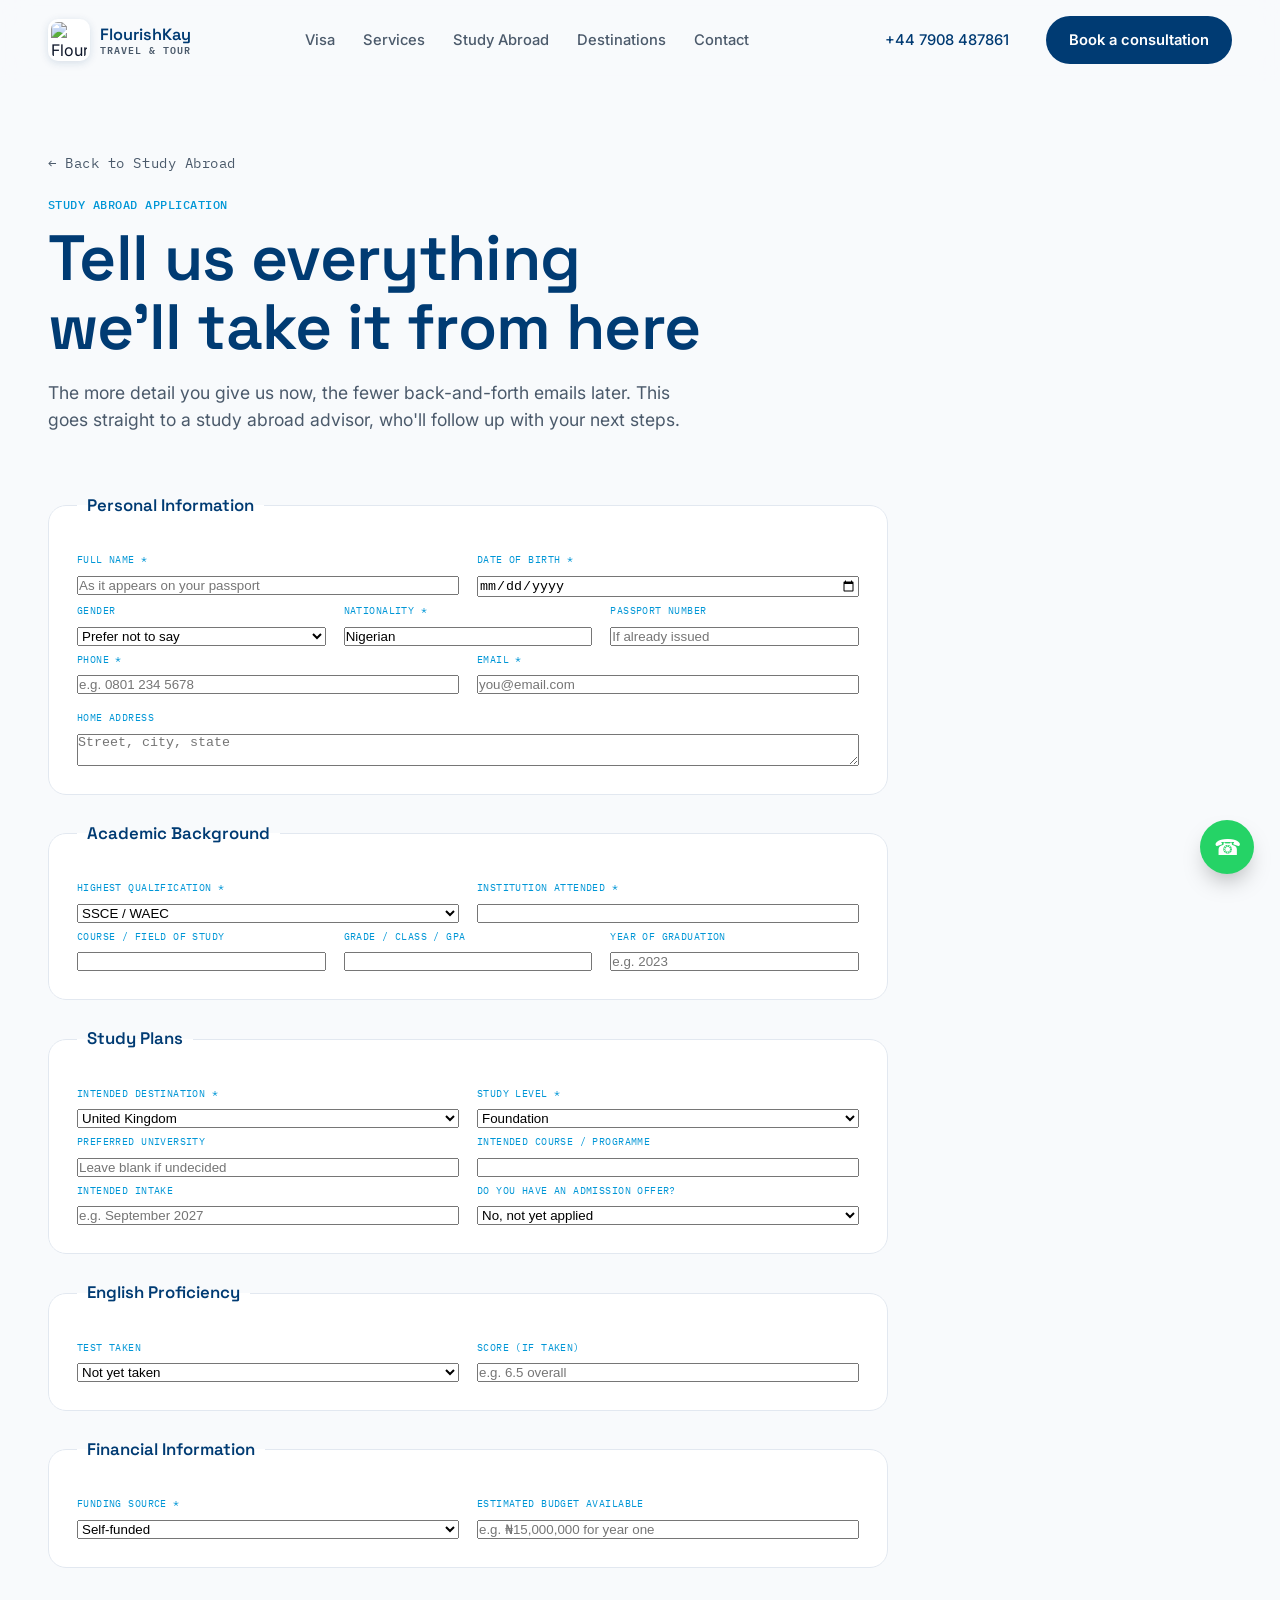
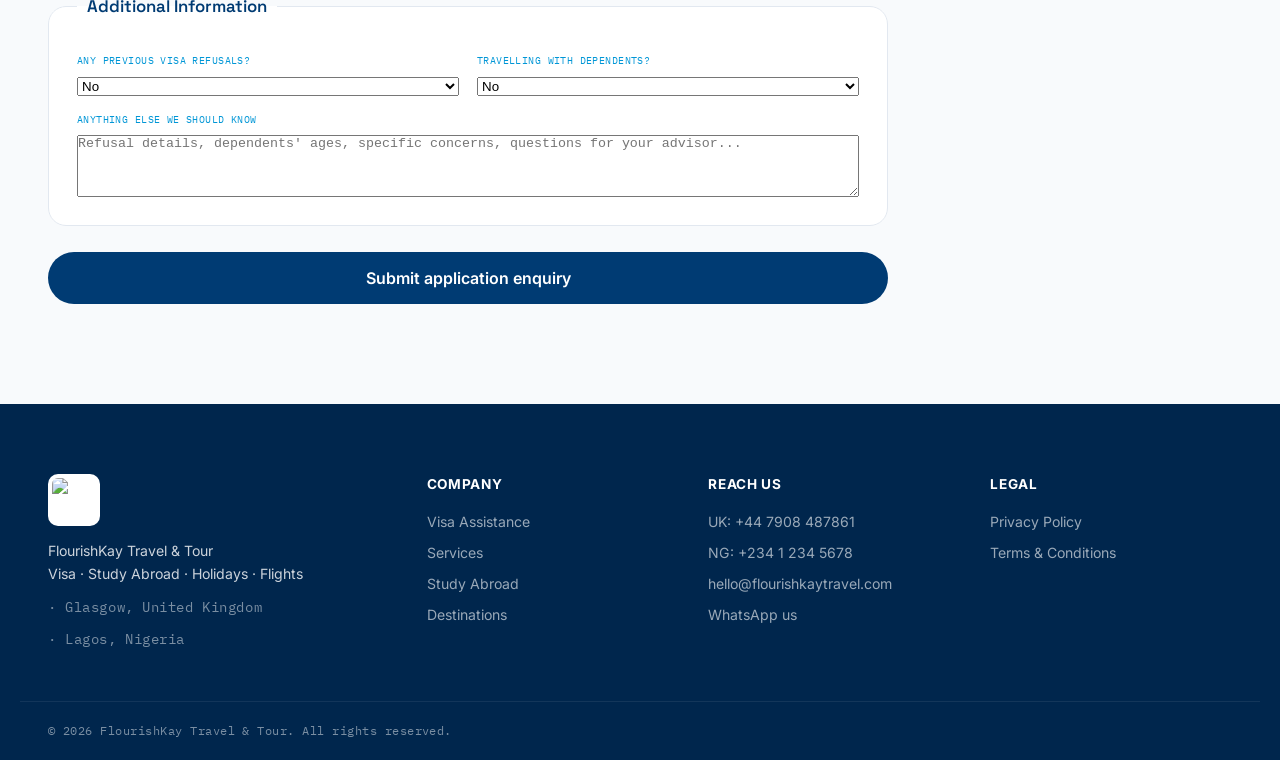
==== study-application.html @ bf24a215 "Add files via upload" ====
<!DOCTYPE html>
<html lang="en">
<head>
<meta charset="UTF-8">
<meta name="viewport" content="width=device-width, initial-scale=1.0">
<title>Study Abroad Application — FlourishKay Travel & Tour</title>
<meta name="description" content="Start your study abroad application with FlourishKay Travel & Tour a detailed form covering your background, target course and financial plan.">
<link rel="icon" href="images/logo.jpeg">

<link rel="preconnect" href="https://fonts.googleapis.com">
<link rel="preconnect" href="https://fonts.gstatic.com" crossorigin>
<link href="https://fonts.googleapis.com/css2?family=Space+Grotesk:wght@400;500;600;700&family=Inter:wght@400;500;600;700;800&family=IBM+Plex+Mono:wght@400;500&display=swap" rel="stylesheet">

<link rel="stylesheet" href="style.css">
</head>
<body>

<div class="route-progress" id="routeProgress"></div>

<header class="site-header" id="siteHeader">
  <div class="wrap header-inner">
    <a href="index.html" class="brand">
      <img src="images/logo.jpeg" alt="FlourishKay Travel & Tour" class="brand-mark-img">
      <span class="brand-word">FlourishKay<em>Travel &amp; Tour</em></span>
    </a>
    <nav class="main-nav" id="mainNav">
      <a href="index.html#visa">Visa</a>
      <a href="index.html#services">Services</a>
      <a href="index.html#study">Study Abroad</a>
      <a href="index.html#destinations">Destinations</a>
      <a href="index.html#contact">Contact</a>
    </nav>
    <div class="header-actions">
      <a href="tel:+447908487861" class="btn btn-ghost">+44 7908 487861</a>
      <a href="index.html#contact" class="btn btn-primary">Book a consultation</a>
      <button class="nav-toggle" id="navToggle" aria-label="Open menu" aria-expanded="false">
        <span></span><span></span><span></span>
      </button>
    </div>
  </div>
</header>

<main>
  <section class="app-hero">
    <div class="wrap">
      <a href="index.html#study" class="back-link mono">← Back to Study Abroad</a>   
      <a></a>
      <p></p>
      <p class="eyebrow mono">STUDY ABROAD APPLICATION</p>
      <h1>Tell us everything <br>we'll take it from here</h1>
      <p class="hero-lead">The more detail you give us now, the fewer back-and-forth emails later. This goes straight to a study abroad advisor, who'll follow up with your next steps.</p>
    </div>
  </section>

  <section class="app-form-section">
    <div class="wrap">
      <form class="app-form" id="appForm">

        <fieldset>
          <legend>Personal Information</legend>
          <div class="field-grid">
            <label>
              <span class="mono label">FULL NAME *</span>
              <input type="text" id="aName" required placeholder="As it appears on your passport">
            </label>
            <label>
              <span class="mono label">DATE OF BIRTH *</span>
              <input type="date" id="aDob" required>
            </label>
          </div>
          <div class="field-grid-3">
            <label>
              <span class="mono label">GENDER</span>
              <select id="aGender">
                <option value="Prefer not to say">Prefer not to say</option>
                <option value="Female">Female</option>
                <option value="Male">Male</option>
              </select>
            </label>
            <label>
              <span class="mono label">NATIONALITY *</span>
              <input type="text" id="aNationality" required value="Nigerian">
            </label>
            <label>
              <span class="mono label">PASSPORT NUMBER</span>
              <input type="text" id="aPassport" placeholder="If already issued">
            </label>
          </div>
          <div class="field-grid">
            <label>
              <span class="mono label">PHONE *</span>
              <input type="tel" id="aPhone" required placeholder="e.g. 0801 234 5678">
            </label>
            <label>
              <span class="mono label">EMAIL *</span>
              <input type="email" id="aEmail" required placeholder="you@email.com">
            </label>
          </div>
          <label>
            <span class="mono label">HOME ADDRESS</span>
            <textarea id="aAddress" rows="2" placeholder="Street, city, state"></textarea>
          </label>
        </fieldset>

        <fieldset>
          <legend>Academic Background</legend>
          <div class="field-grid">
            <label>
              <span class="mono label">HIGHEST QUALIFICATION *</span>
              <select id="aQualification" required>
                <option value="SSCE / WAEC">SSCE / WAEC</option>
                <option value="OND">OND</option>
                <option value="HND">HND</option>
                <option value="Bachelor's degree">Bachelor's degree</option>
                <option value="Master's degree">Master's degree</option>
                <option value="PhD">PhD</option>
              </select>
            </label>
            <label>
              <span class="mono label">INSTITUTION ATTENDED *</span>
              <input type="text" id="aInstitution" required>
            </label>
          </div>
          <div class="field-grid-3">
            <label>
              <span class="mono label">COURSE / FIELD OF STUDY</span>
              <input type="text" id="aCourse">
            </label>
            <label>
              <span class="mono label">GRADE / CLASS / GPA</span>
              <input type="text" id="aGrade">
            </label>
            <label>
              <span class="mono label">YEAR OF GRADUATION</span>
              <input type="text" id="aGradYear" placeholder="e.g. 2023">
            </label>
          </div>
        </fieldset>

        <fieldset>
          <legend>Study Plans</legend>
          <div class="field-grid">
            <label>
              <span class="mono label">INTENDED DESTINATION *</span>
              <select id="aDest" required>
                <option value="United Kingdom">United Kingdom</option>
                <option value="Canada">Canada</option>
                <option value="Ireland">Ireland</option>
                <option value="Australia">Australia</option>
                <option value="Germany">Germany</option>
                <option value="Malta">Malta</option>
                <option value="Other">Other</option>
              </select>
            </label>
            <label>
              <span class="mono label">STUDY LEVEL *</span>
              <select id="aLevel" required>
                <option value="Foundation">Foundation</option>
                <option value="Undergraduate">Undergraduate</option>
                <option value="Postgraduate (Master's)">Postgraduate (Master's)</option>
                <option value="PhD">PhD</option>
                <option value="Language course">Language course</option>
              </select>
            </label>
          </div>
          <div class="field-grid">
            <label>
              <span class="mono label">PREFERRED UNIVERSITY</span>
              <input type="text" id="aUniversity" placeholder="Leave blank if undecided">
            </label>
            <label>
              <span class="mono label">INTENDED COURSE / PROGRAMME</span>
              <input type="text" id="aProgramme">
            </label>
          </div>
          <div class="field-grid">
            <label>
              <span class="mono label">INTENDED INTAKE</span>
              <input type="text" id="aIntake" placeholder="e.g. September 2027">
            </label>
            <label>
              <span class="mono label">DO YOU HAVE AN ADMISSION OFFER?</span>
              <select id="aOffer">
                <option value="No, not yet applied">No, not yet applied</option>
                <option value="Applied, awaiting decision">Applied, awaiting decision</option>
                <option value="Yes, conditional offer">Yes, conditional offer</option>
                <option value="Yes, unconditional offer">Yes, unconditional offer</option>
              </select>
            </label>
          </div>
        </fieldset>

        <fieldset>
          <legend>English Proficiency</legend>
          <div class="field-grid">
            <label>
              <span class="mono label">TEST TAKEN</span>
              <select id="aTest">
                <option value="Not yet taken">Not yet taken</option>
                <option value="IELTS">IELTS</option>
                <option value="TOEFL">TOEFL</option>
                <option value="PTE Academic">PTE Academic</option>
                <option value="Duolingo English Test">Duolingo English Test</option>
              </select>
            </label>
            <label>
              <span class="mono label">SCORE (IF TAKEN)</span>
              <input type="text" id="aTestScore" placeholder="e.g. 6.5 overall">
            </label>
          </div>
        </fieldset>

        <fieldset>
          <legend>Financial Information</legend>
          <div class="field-grid">
            <label>
              <span class="mono label">FUNDING SOURCE *</span>
              <select id="aFunding" required>
                <option value="Self-funded">Self-funded</option>
                <option value="Family / sponsor">Family / sponsor</option>
                <option value="Scholarship">Scholarship</option>
                <option value="Student loan">Student loan</option>
              </select>
            </label>
            <label>
              <span class="mono label">ESTIMATED BUDGET AVAILABLE</span>
              <input type="text" id="aBudget" placeholder="e.g. ₦15,000,000 for year one">
            </label>
          </div>
        </fieldset>

        <fieldset>
          <legend>Additional Information</legend>
          <div class="field-grid">
            <label>
              <span class="mono label">ANY PREVIOUS VISA REFUSALS?</span>
              <select id="aRefusal">
                <option value="No">No</option>
                <option value="Yes">Yes</option>
              </select>
            </label>
            <label>
              <span class="mono label">TRAVELLING WITH DEPENDENTS?</span>
              <select id="aDependents">
                <option value="No">No</option>
                <option value="Yes">Yes</option>
              </select>
            </label>
          </div>
          <label>
            <span class="mono label">ANYTHING ELSE WE SHOULD KNOW</span>
            <textarea id="aNotes" rows="4" placeholder="Refusal details, dependents' ages, specific concerns, questions for your advisor..."></textarea>
          </label>
        </fieldset>

        <button type="submit" class="btn btn-primary btn-lg">Submit application enquiry</button>
        <p class="contact-confirm" id="appConfirm" hidden>Your email app should now be open with your full application pre-filled — hit send and a study abroad advisor will follow up within one business day.</p>
      </form>
    </div>
  </section>
</main>

<footer class="site-footer">
  <div class="wrap footer-grid">
    <div class="footer-brand">
      <img src="images/logo.jpeg" alt="FlourishKay Travel & Tour" class="footer-brand-img">
      <p>FlourishKay Travel &amp; Tour<br>Visa · Study Abroad · Holidays · Flights</p>
      <p class="mono small">· Glasgow, United Kingdom</p>
      <p class="mono small">· Lagos, Nigeria</p>
    </div>
    <div>
      <h4>Company</h4>
      <a href="index.html#visa">Visa Assistance</a>
      <a href="index.html#services">Services</a>
      <a href="index.html#study">Study Abroad</a>
      <a href="index.html#destinations">Destinations</a>
    </div>
    <div>
      <h4>Reach us</h4>
      <a href="tel:+447908487861">UK: +44 7908 487861</a>
      <a href="tel:+2341234568">NG: +234 1 234 5678</a>
      <a href="mailto:hello@flourishkaytravel.com">hello@flourishkaytravel.com</a>
      <a href="https://wa.me/447908487861" target="_blank" rel="noopener">WhatsApp us</a>
    </div>
    <div>
      <h4>Legal</h4>
      <a href="#">Privacy Policy</a>
      <a href="#">Terms &amp; Conditions</a>
    </div>
  </div>
  <div class="wrap footer-bottom mono small">
    <span>© <span id="year"></span> FlourishKay Travel &amp; Tour. All rights reserved.</span>
  </div>
</footer>

<a href="https://wa.me/447908487861" target="_blank" rel="noopener" class="whatsapp-fab" aria-label="Chat on WhatsApp">☎</a>

<script src="script.js"></script>
<script>
document.getElementById('appForm')?.addEventListener('submit', function (e) {
  e.preventDefault();
  const val = id => document.getElementById(id)?.value || '';
  const subject = `Study Abroad Application — ${val('aName')}`;
  const body =
`PERSONAL INFORMATION
Full name: ${val('aName')}
Date of birth: ${val('aDob')}
Gender: ${val('aGender')}
Nationality: ${val('aNationality')}
Passport number: ${val('aPassport')}
Phone: ${val('aPhone')}
Email: ${val('aEmail')}
Address: ${val('aAddress')}

ACADEMIC BACKGROUND
Highest qualification: ${val('aQualification')}
Institution: ${val('aInstitution')}
Course / field of study: ${val('aCourse')}
Grade / class / GPA: ${val('aGrade')}
Year of graduation: ${val('aGradYear')}

STUDY PLANS
Intended destination: ${val('aDest')}
Study level: ${val('aLevel')}
Preferred university: ${val('aUniversity')}
Intended programme: ${val('aProgramme')}
Intended intake: ${val('aIntake')}
Admission offer status: ${val('aOffer')}

ENGLISH PROFICIENCY
Test taken: ${val('aTest')}
Score: ${val('aTestScore')}

FINANCIAL INFORMATION
Funding source: ${val('aFunding')}
Estimated budget available: ${val('aBudget')}

ADDITIONAL INFORMATION
Previous visa refusals: ${val('aRefusal')}
Travelling with dependents: ${val('aDependents')}
Notes: ${val('aNotes')}`;

  window.location.href =
    `mailto:hello@flourishkaytravel.com?subject=${encodeURIComponent(subject)}&body=${encodeURIComponent(body)}`;

  document.getElementById('appConfirm').hidden = false;
});
</script>
</body>
</html>
---- style.css ----
/* ============================================
   FlourishKay Travel & Tour — Design System
   Palette: Navy #003B73 · Ocean #0096D6 · Gold #FFC72C
   Display: Space Grotesk · Body: Inter · Utility: IBM Plex Mono
   ============================================ */

:root{
  --navy:#003B73;
  --navy-deep:#00264d;
  --ocean:#0096D6;
  --gold:#FFC72C;
  --bg:#F8FAFC;
  --paper:#FFFFFF;
  --ink:#0F172A;
  --ink-soft:#4B5A6B;
  --line:#E2E8F0;

  --font-display:'Space Grotesk', system-ui, sans-serif;
  --font-body:'Inter', -apple-system, BlinkMacSystemFont, 'Segoe UI', sans-serif;
  --font-mono:'IBM Plex Mono', ui-monospace, monospace;

  --radius:18px;
  --shadow: 0 20px 50px -20px rgba(0,59,115,.25);
}

*{ margin:0; padding:0; box-sizing:border-box; }

html{ scroll-behavior:smooth; }
@media (prefers-reduced-motion: reduce){
  html{ scroll-behavior:auto; }
  *{ animation-duration:.001ms !important; animation-iteration-count:1 !important; transition-duration:.001ms !important; }
}

body{
  font-family:var(--font-body);
  color:var(--ink);
  background:var(--bg);
  line-height:1.5;
  -webkit-font-smoothing:antialiased;
}

img{ max-width:100%; display:block; }
a{ color:inherit; text-decoration:none; }
ul{ list-style:none; }
button{ font-family:inherit; }

.wrap{ max-width:1240px; margin:0 auto; padding:0 28px; }
.mono{ font-family:var(--font-mono); letter-spacing:.04em; }

h1,h2,h3{ font-family:var(--font-display); color:var(--navy); letter-spacing:-.01em; line-height:1.08; }
h1{ font-size:clamp(2.6rem, 5vw, 4.2rem); font-weight:600; }
h2{ font-size:clamp(1.9rem, 3vw, 2.7rem); font-weight:600; }
h3{ font-size:1.25rem; font-weight:600; }

.eyebrow{ color:var(--ocean); font-size:.78rem; font-weight:500; text-transform:uppercase; margin-bottom:14px; display:inline-block; }

.hero-lead{ font-size:1.1rem; color:var(--ink-soft); max-width:52ch; margin-top:18px; }

/* Buttons */
.btn{
  display:inline-flex; align-items:center; justify-content:center;
  padding:12px 22px; border-radius:999px; font-weight:600; font-size:.92rem;
  border:1.5px solid transparent; transition:transform .2s ease, background .2s ease, border-color .2s ease;
  white-space:nowrap;
}
.btn-lg{ padding:15px 28px; font-size:1rem; }
.btn-primary{ background:var(--navy); color:#fff; }
.btn-primary:hover{ background:var(--navy-deep); transform:translateY(-2px); }
.btn-outline{ border-color:var(--navy); color:var(--navy); }
.btn-outline:hover{ background:var(--navy); color:#fff; transform:translateY(-2px); }
.btn-ghost{ color:var(--navy); font-weight:500; }
.btn-gold{ background:var(--gold); color:var(--navy-deep); }
.btn-gold:hover{ transform:translateY(-2px); }
.btn:focus-visible{ outline:3px solid var(--ocean); outline-offset:2px; }

/* Route progress bar */
.route-progress{
  position:fixed; top:0; left:0; height:3px; width:0%;
  background:linear-gradient(90deg,var(--ocean),var(--gold));
  z-index:1000; transition:width .1s linear;
}

/* Header */
.site-header{
  position:fixed; top:0; left:0; right:0; z-index:900;
  background:rgba(248,250,252,.85); backdrop-filter:blur(14px);
  border-bottom:1px solid transparent; transition:border-color .3s ease, background .3s ease;
}
.site-header.scrolled{ border-color:var(--line); background:rgba(255,255,255,.92); }
.header-inner{ display:flex; align-items:center; justify-content:space-between; padding:16px 28px; gap:20px; }

.brand{ display:flex; align-items:center; gap:10px; }
.brand-mark-img{
  width:42px; height:42px; border-radius:10px; object-fit:contain;
  background:#fff; padding:3px; box-shadow:0 2px 8px rgba(0,59,115,.15);
}
.brand-word{ font-family:var(--font-display); font-weight:600; color:var(--navy); display:flex; flex-direction:column; line-height:1.1; font-size:1.02rem; }
.brand-word em{ font-style:normal; font-family:var(--font-mono); font-size:.62rem; letter-spacing:.1em; color:var(--ink-soft); text-transform:uppercase; }

.main-nav{ display:flex; gap:28px; }
.main-nav a{ font-size:.92rem; font-weight:500; color:var(--ink-soft); transition:color .2s; }
.main-nav a:hover{ color:var(--navy); }

.header-actions{ display:flex; align-items:center; gap:14px; }
.nav-toggle{ display:none; flex-direction:column; gap:5px; background:none; border:none; cursor:pointer; padding:4px; }
.nav-toggle span{ width:22px; height:2px; background:var(--navy); display:block; }

/* Hero */
.hero{ padding:170px 0 90px; overflow:hidden; }
.hero-inner{ display:grid; grid-template-columns:1.1fr .9fr; gap:60px; align-items:center; }

.hero-cta{ display:flex; gap:14px; margin-top:34px; flex-wrap:wrap; }
.hero-trust{ display:flex; gap:36px; margin-top:52px; }
.hero-trust strong{ display:block; font-family:var(--font-display); font-size:1.5rem; color:var(--navy); }
.hero-trust span{ font-size:.82rem; color:var(--ink-soft); }

/* Boarding pass card */
.hero-visual{ display:flex; justify-content:center; }
.pass{
  width:100%; max-width:420px; background:var(--paper); border-radius:var(--radius);
  box-shadow:var(--shadow); padding:26px 26px 0; border:1px solid var(--line); position:relative;
  transform:rotate(2deg);
}
.pass-top{ display:flex; justify-content:space-between; align-items:center; padding-bottom:18px; border-bottom:1px dashed var(--line); }
.pass-airline{ display:flex; align-items:center; gap:8px; font-weight:600; color:var(--navy); }
.pass-logo{ width:24px; height:24px; border-radius:5px; object-fit:contain; background:#fff; }
.pass-class{ font-size:.68rem; color:var(--ink-soft); }

.pass-visa{ position:relative; padding:22px 0 18px; display:flex; flex-direction:column; gap:6px; }
.pass-visa .label{ font-size:.65rem; color:var(--ink-soft); }
.pass-visa-title{ font-family:var(--font-display); font-size:1.7rem; color:var(--navy); font-weight:600; transition:opacity .25s ease; }
.pass-stamp{
  position:absolute; top:14px; right:0; font-size:.62rem; color:var(--ocean);
  border:1.5px solid var(--ocean); border-radius:8px; padding:5px 10px;
  transform:rotate(8deg); opacity:.85;
}

.pass-track{ display:flex; justify-content:space-between; padding:8px 0 20px; position:relative; }
.pass-track::before{
  content:""; position:absolute; top:5px; left:6px; right:6px; height:1px;
  background:repeating-linear-gradient(90deg,var(--ocean) 0 4px, transparent 4px 8px);
}
.track-step{ display:flex; flex-direction:column; align-items:center; gap:6px; position:relative; z-index:1; }
.track-step .dot{ width:11px; height:11px; border-radius:50%; background:var(--paper); border:2px solid var(--line); }
.track-step .mono{ font-size:.62rem; color:var(--ink-soft); }
.track-step.done .dot{ background:var(--ocean); border-color:var(--ocean); }
.track-step.done .mono{ color:var(--navy); }
.track-step.active .dot{ background:var(--gold); border-color:var(--gold); box-shadow:0 0 0 4px rgba(255,199,44,.25); }
.track-step.active .mono{ color:var(--navy); font-weight:600; }

.pass-strip{ display:flex; justify-content:space-between; padding:16px 0 20px; border-top:1px dashed var(--line); }
.pass-strip > div{ display:flex; flex-direction:column; gap:4px; font-size:.85rem; }
.pass-strip .label{ font-size:.62rem; color:var(--ink-soft); }
.pass-strip .status{ color:var(--ocean); font-weight:600; }

.pass-barcode{
  height:34px; margin:0 -26px; border-radius:0 0 var(--radius) var(--radius);
  background-image:repeating-linear-gradient(90deg, var(--navy) 0 2px, transparent 2px 5px);
  background-size:auto 100%; opacity:.85;
}
.pass::before, .pass::after{
  content:""; position:absolute; width:22px; height:22px; background:var(--bg);
  border-radius:50%; top:50%; transform:translateY(-50%);
}
.pass::before{ left:-11px; }
.pass::after{ right:-11px; }

/* Why strip */
.why{ padding:70px 0; background:var(--paper); border-top:1px solid var(--line); border-bottom:1px solid var(--line); }
.why-grid{ display:grid; grid-template-columns:repeat(4,1fr); gap:36px; }
.why-item .num{ color:var(--gold); font-size:.85rem; display:block; margin-bottom:12px; }
.why-item p{ color:var(--ink-soft); font-size:.92rem; margin-top:8px; }

/* Section head */
.section-head{ max-width:640px; margin-bottom:48px; }
section{ padding:100px 0; }

/* Services — ticket cards */
.ticket-grid{ display:grid; grid-template-columns:repeat(3,1fr); gap:26px; }
.ticket{
  display:flex; background:var(--paper); border-radius:var(--radius); overflow:hidden;
  border:1px solid var(--line); box-shadow:0 12px 30px -18px rgba(15,23,42,.18);
  transition:transform .25s ease, box-shadow .25s ease;
}
.ticket:hover{ transform:translateY(-5px); box-shadow:0 22px 40px -18px rgba(0,59,115,.28); }
.ticket-main{ flex:1; padding:26px; }
.ticket-code{ color:var(--ocean); font-size:.75rem; }
.ticket-main h3{ margin:10px 0 8px; }
.ticket-main p{ color:var(--ink-soft); font-size:.92rem; }
.ticket-stub{
  width:88px; flex-shrink:0; background:var(--navy); color:#fff;
  display:flex; flex-direction:column; align-items:center; justify-content:center; gap:8px;
  border-left:2px dashed rgba(255,255,255,.35); position:relative;
}
.ticket-stub span{ font-size:.6rem; opacity:.7; }
.ticket-stub strong{ font-size:.82rem; writing-mode:vertical-rl; text-orientation:mixed; }
.ticket-featured{ border-color:var(--ocean); box-shadow:0 16px 34px -18px rgba(0,150,214,.4); }
.ticket-featured .ticket-stub{ background:var(--ocean); border-left-color:rgba(255,255,255,.4); }

/* Visa checker */
.visa{ background:var(--navy); color:#fff; border-radius:32px; margin:0 20px; }
.visa .eyebrow{ color:var(--gold); }
.visa h2{ color:#fff; }
.visa-grid{ display:grid; grid-template-columns:1fr 1fr; gap:60px; align-items:start; }
.visa-copy .hero-lead{ color:rgba(255,255,255,.75); }

.visa-form{ background:rgba(255,255,255,.06); border:1px solid rgba(255,255,255,.14); border-radius:var(--radius); padding:28px; display:flex; flex-direction:column; gap:18px; }
.visa-form label{ display:flex; flex-direction:column; gap:8px; font-size:.85rem; }
.visa-form .label{ color:var(--gold); font-size:.65rem; }
.visa-form select,
.visa-form input{
  padding:12px 14px; border-radius:10px; border:1px solid rgba(255,255,255,.2);
  background:rgba(255,255,255,.08); color:#fff; font-size:.95rem; font-family:var(--font-body);
}
.visa-form input::placeholder{ color:rgba(255,255,255,.45); }
.visa-form .form-row{ display:grid; grid-template-columns:1fr 1fr; gap:18px; }
.visa-form select option{ color:#0F172A; }
.visa-result{ margin-top:6px; padding-top:18px; border-top:1px dashed rgba(255,255,255,.25); display:flex; flex-direction:column; gap:12px; }
.visa-result p{ font-family:var(--font-display); font-size:1.15rem; }
.visa-result .btn-outline{ border-color:#fff; color:#fff; align-self:flex-start; }
.visa-result .btn-outline:hover{ background:#fff; color:var(--navy); }

/* Destinations */
.route-grid{ display:grid; grid-template-columns:repeat(3,1fr); gap:24px; }
.route-card{
  background:var(--paper); border:1px solid var(--line); border-radius:var(--radius); padding:24px;
  transition:transform .25s ease, box-shadow .25s ease; text-align:left; width:100%; cursor:pointer;
  font-family:inherit; display:flex; flex-direction:column;
}
.route-card:hover{ transform:translateY(-4px); box-shadow:0 18px 34px -18px rgba(0,59,115,.3); }
.route-card:focus-visible{ outline:3px solid var(--ocean); outline-offset:2px; }
.route-line{ display:flex; align-items:center; gap:10px; color:var(--navy); font-size:.85rem; margin-bottom:14px; }
.route-line i{ flex:1; height:1px; background:repeating-linear-gradient(90deg,var(--ocean) 0 4px, transparent 4px 8px); }
.route-card p{ color:var(--ink-soft); font-size:.9rem; margin-top:6px; }
.route-hint{ margin-top:14px; font-size:.68rem; color:var(--ocean); }

/* Study abroad */
.study-grid{ display:grid; grid-template-columns:1.1fr .9fr; gap:60px; align-items:center; }
.checklist{ margin:24px 0 30px; display:flex; flex-direction:column; gap:10px; }
.checklist li{ padding-left:26px; position:relative; color:var(--ink-soft); font-size:.94rem; }
.checklist li::before{ content:"✓"; position:absolute; left:0; color:var(--ocean); font-weight:700; }
.study-countries{ display:grid; grid-template-columns:repeat(2,1fr); gap:16px; }
.study-countries div{
  background:var(--paper); border:1px solid var(--line); border-radius:14px; padding:18px;
  display:flex; align-items:center; gap:12px; font-weight:500; font-size:.95rem;
}
.study-countries span{ background:var(--navy); color:#fff; padding:4px 8px; border-radius:6px; font-size:.7rem; }

/* Testimonials */
.testi-grid{ display:grid; grid-template-columns:repeat(3,1fr); gap:24px; }
.testi-grid blockquote{ background:var(--paper); border:1px solid var(--line); border-radius:var(--radius); padding:26px; }
.testi-grid p{ color:var(--ink); font-size:.98rem; line-height:1.6; }
.testi-grid cite{ display:block; margin-top:16px; font-size:.8rem; color:var(--ink-soft); font-style:normal; }

/* CTA band */
.cta-band{ background:linear-gradient(135deg,var(--navy),var(--navy-deep)); border-radius:32px; margin:0 20px 100px; padding:70px 40px; text-align:center; }
.cta-band-inner h2{ color:#fff; }
.cta-band-inner p{ color:rgba(255,255,255,.75); margin:14px 0 30px; }

/* Contact */
.contact-grid{ display:grid; grid-template-columns:.9fr 1.1fr; gap:60px; align-items:start; }
.contact-details{ margin-top:30px; display:flex; flex-direction:column; gap:18px; }
.contact-details .label{ display:block; color:var(--ocean); font-size:.65rem; margin-bottom:4px; }
.contact-details a{ font-family:var(--font-display); font-size:1.15rem; color:var(--navy); }

.contact-form{
  background:var(--paper); border:1px solid var(--line); border-radius:var(--radius);
  padding:30px; display:flex; flex-direction:column; gap:18px; box-shadow:var(--shadow);
}
.contact-form label{ display:flex; flex-direction:column; gap:8px; font-size:.85rem; }
.contact-form .label{ color:var(--ocean); font-size:.65rem; }
.contact-form .form-row{ display:grid; grid-template-columns:1fr 1fr; gap:18px; }
.contact-form input,
.contact-form select,
.contact-form textarea{
  padding:12px 14px; border-radius:10px; border:1px solid var(--line);
  background:var(--bg); color:var(--ink); font-size:.95rem; font-family:var(--font-body);
  resize:vertical;
}
.contact-form input:focus,
.contact-form select:focus,
.contact-form textarea:focus{ outline:2px solid var(--ocean); }
.contact-confirm{ font-size:.88rem; color:var(--ocean); font-weight:500; }

/* Application page (detailed form) */
.app-hero{ padding:150px 0 40px; }
.app-hero .eyebrow{ margin-bottom:10px; }
.app-hero p{ max-width:60ch; }
.app-form-section{ padding:20px 0 100px; }
.app-form{ display:flex; flex-direction:column; gap:26px; max-width:840px; }
.app-form fieldset{ border:1px solid var(--line); border-radius:var(--radius); padding:28px; background:var(--paper); }
.app-form legend{ font-family:var(--font-display); color:var(--navy); font-weight:600; font-size:1.05rem; padding:0 10px; }
.app-form .field-grid{ display:grid; grid-template-columns:1fr 1fr; gap:18px; margin-top:6px; }
.app-form .field-grid-3{ display:grid; grid-template-columns:1fr 1fr 1fr; gap:18px; margin-top:6px; }
.app-form label{ display:flex; flex-direction:column; gap:8px; font-size:.85rem; margin-top:16px; }
.app-form .field-grid label, .app-form .field-grid-3 label{ margin-top:0; }
.app-form label:first-child{ margin-top:0; }
.app-form .label{ color:var(--ocean); font-size:.65rem; }
.back-link{ display:inline-flex; align-items:center; gap:6px; font-size:.85rem; color:var(--ink-soft); margin-bottom:18px; }
.back-link:hover{ color:var(--navy); }

/* Footer */
.site-footer{ background:var(--navy-deep); color:rgba(255,255,255,.8); padding:70px 0 0; }
.footer-grid{ display:grid; grid-template-columns:1.4fr 1fr 1fr 1fr; gap:40px; padding-bottom:50px; }
.footer-brand-img{ width:52px; height:52px; border-radius:10px; object-fit:contain; background:#fff; padding:4px; }
.footer-brand p{ margin-top:14px; font-size:.88rem; line-height:1.6; }
.footer-brand .small{ margin-top:10px; opacity:.6; }
.footer-grid h4{ color:#fff; font-size:.85rem; margin-bottom:16px; text-transform:uppercase; letter-spacing:.05em; }
.footer-grid div a{ display:block; font-size:.88rem; margin-bottom:10px; opacity:.75; transition:opacity .2s; }
.footer-grid div a:hover{ opacity:1; }
.footer-bottom{ border-top:1px solid rgba(255,255,255,.12); padding:20px 28px; opacity:.6; font-size:.75rem; }

/* WhatsApp FAB */
.whatsapp-fab{
  position:fixed; bottom:26px; right:26px; width:54px; height:54px; border-radius:50%;
  background:#25D366; color:#fff; display:flex; align-items:center; justify-content:center;
  font-size:1.4rem; box-shadow:0 12px 24px -8px rgba(0,0,0,.35); z-index:800; transition:transform .2s;
}
.whatsapp-fab:hover{ transform:scale(1.08); }

/* Scroll reveal */
.reveal{ opacity:0; transform:translateY(24px); transition:opacity .6s ease, transform .6s ease; }
.reveal.in{ opacity:1; transform:translateY(0); }

/* Modal */
.modal-overlay{
  position:fixed; inset:0; background:rgba(15,23,42,.55); backdrop-filter:blur(3px);
  display:flex; align-items:center; justify-content:center; padding:24px; z-index:2000;
}
.modal-box{
  background:var(--paper); border-radius:var(--radius); max-width:520px; width:100%;
  max-height:85vh; overflow-y:auto; padding:34px 30px; position:relative; box-shadow:0 30px 70px -20px rgba(0,0,0,.4);
}
.modal-box.modal-lg{ max-width:760px; }
.modal-close{
  position:absolute; top:14px; right:14px; width:34px; height:34px; border-radius:50%;
  border:none; background:var(--bg); color:var(--navy); font-size:1.3rem; line-height:1;
  cursor:pointer; display:flex; align-items:center; justify-content:center;
}
.modal-close:hover{ background:var(--line); }
.modal-eyebrow{ color:var(--ocean); font-size:.72rem; margin-bottom:6px; display:block; }
#modalContent h3{ margin-bottom:12px; }
.modal-note{ color:var(--ink-soft); font-size:.92rem; margin-bottom:16px; }
.modal-checklist{ display:flex; flex-direction:column; gap:10px; margin-bottom:18px; }
.modal-checklist li{ padding-left:24px; position:relative; color:var(--ink-soft); font-size:.92rem; }
.modal-checklist li::before{ content:"✓"; position:absolute; left:0; color:var(--ocean); font-weight:700; }
.modal-meta{ font-size:.78rem; color:var(--ink-soft); margin-bottom:18px; }
.modal-advisor-contact{ display:flex; flex-direction:column; gap:12px; margin-top:20px; }
.modal-advisor-contact .btn{ width:100%; }
.modal-iframe-wrap{ width:100%; height:60vh; border-radius:14px; overflow:hidden; border:1px solid var(--line); }
.modal-iframe-wrap iframe{ width:100%; height:100%; border:none; }

.modal-overlay[hidden] {
  display: none !important;
}

/* ============ Responsive ============ */
@media (max-width:960px){
  .hero-inner, .study-grid, .visa-grid, .contact-grid{ grid-template-columns:1fr; }
  .contact-form .form-row, .visa-form .form-row{ grid-template-columns:1fr; }
  .why-grid, .ticket-grid, .route-grid, .testi-grid{ grid-template-columns:repeat(2,1fr); }
  .footer-grid{ grid-template-columns:1fr 1fr; }
  .hero-visual{ order:-1; }
  .pass{ transform:none; }
}

@media (max-width:720px){
  .main-nav{ position:fixed; top:72px; left:0; right:0; background:var(--paper); flex-direction:column;
    padding:20px 28px; gap:18px; border-bottom:1px solid var(--line); transform:translateY(-140%); transition:transform .3s ease; }
  .main-nav.open{ transform:translateY(0); }
  .nav-toggle{ display:flex; }
  .header-actions .btn-ghost{ display:none; }
  .why-grid, .ticket-grid, .route-grid, .testi-grid{ grid-template-columns:1fr; }
  .footer-grid{ grid-template-columns:1fr; }
  .hero{ padding:150px 0 60px; }
  section{ padding:70px 0; }
  .cta-band{ margin:0 12px 70px; padding:50px 24px; }
  .visa{ margin:0 12px; }
}
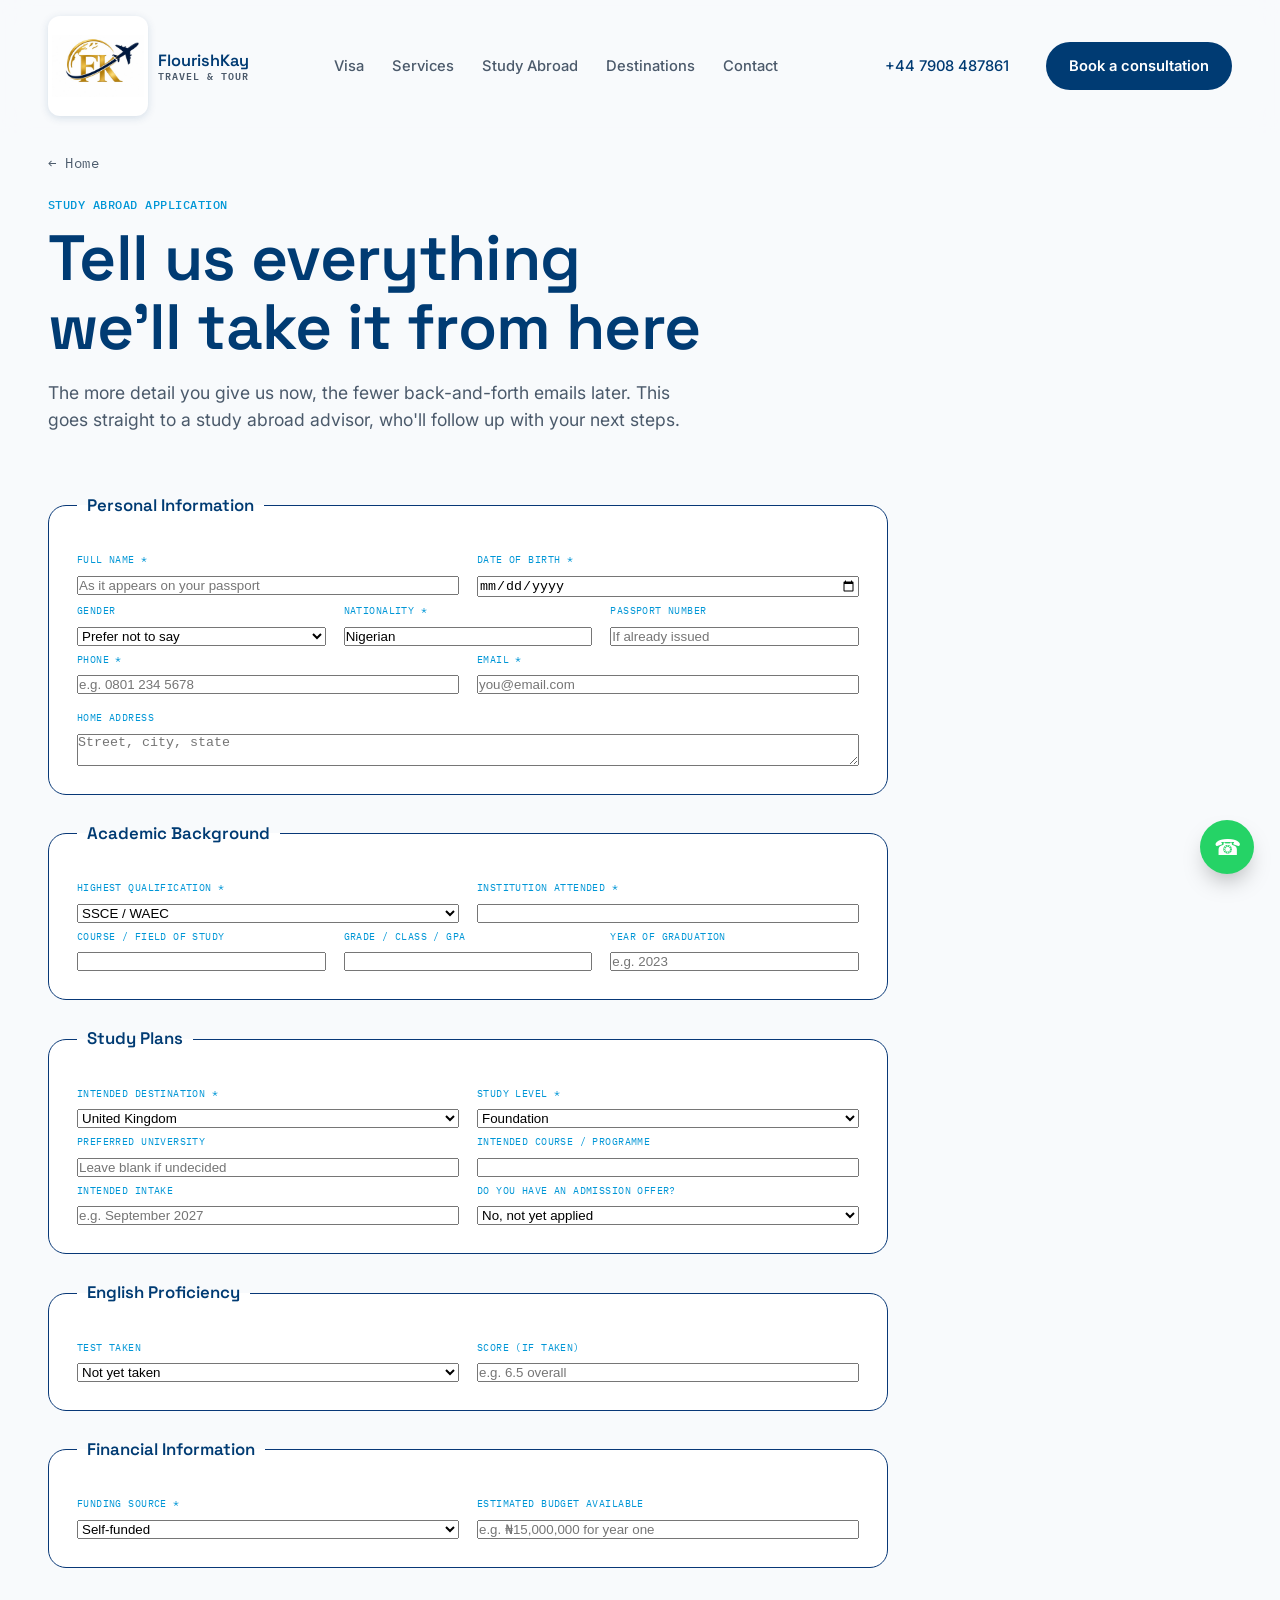
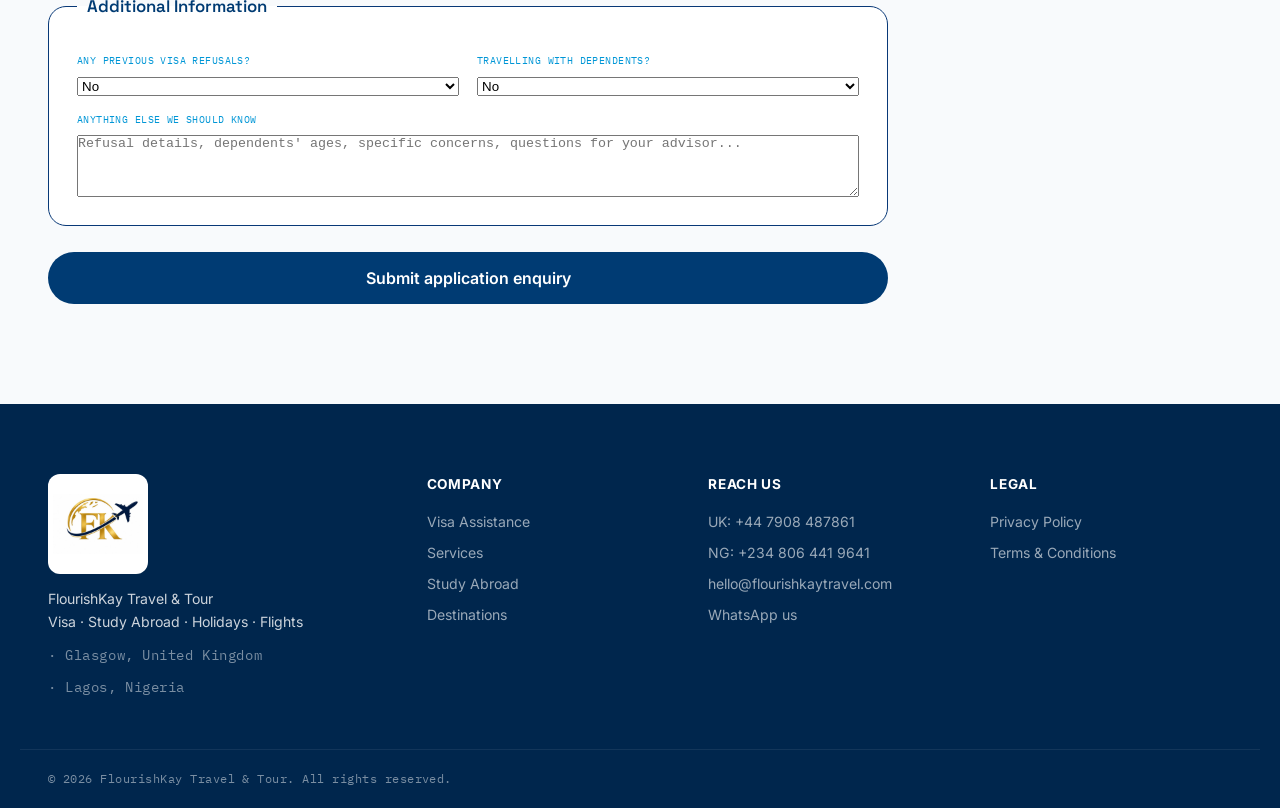
==== commit 4c764c1c: "Update title and contact information in HTML" ====
--- a/study-application.html
+++ b/study-application.html
@@ -3,7 +3,7 @@
 <head>
 <meta charset="UTF-8">
 <meta name="viewport" content="width=device-width, initial-scale=1.0">
-<title>Study Abroad Application — FlourishKay Travel & Tour</title>
+<title>Study Abroad Application - FlourishKay Travel & Tour</title>
 <meta name="description" content="Start your study abroad application with FlourishKay Travel & Tour a detailed form covering your background, target course and financial plan.">
 <link rel="icon" href="images/logo.jpeg">
 
@@ -43,7 +43,7 @@
 <main>
   <section class="app-hero">
     <div class="wrap">
-      <a href="index.html#study" class="back-link mono">← Back to Study Abroad</a>   
+      <a href="index.html#study" class="back-link mono">← Home</a>   
       <a></a>
       <p></p>
       <p class="eyebrow mono">STUDY ABROAD APPLICATION</p>
@@ -278,7 +278,7 @@
     <div>
       <h4>Reach us</h4>
       <a href="tel:+447908487861">UK: +44 7908 487861</a>
-      <a href="tel:+2341234568">NG: +234 1 234 5678</a>
+      <a href="tel:+2341234568">NG: +234 806 441 9641</a>
       <a href="mailto:hello@flourishkaytravel.com">hello@flourishkaytravel.com</a>
       <a href="https://wa.me/447908487861" target="_blank" rel="noopener">WhatsApp us</a>
     </div>
--- a/style.css
+++ b/style.css
@@ -13,7 +13,8 @@
   --paper:#FFFFFF;
   --ink:#0F172A;
   --ink-soft:#4B5A6B;
-  --line:#E2E8F0;
+  --line:#083877;
+  --Blue: #131370;
 
   --font-display:'Space Grotesk', system-ui, sans-serif;
   --font-body:'Inter', -apple-system, BlinkMacSystemFont, 'Segoe UI', sans-serif;
@@ -87,12 +88,12 @@
   border-bottom:1px solid transparent; transition:border-color .3s ease, background .3s ease;
 }
 .site-header.scrolled{ border-color:var(--line); background:rgba(255,255,255,.92); }
-.header-inner{ display:flex; align-items:center; justify-content:space-between; padding:16px 28px; gap:20px; }
+.header-inner{ display:flex; align-items:center; justify-content:space-between; padding:16px 28px; gap:20px; flex-wrap:nowrap; }
 
 .brand{ display:flex; align-items:center; gap:10px; }
 .brand-mark-img{
-  width:42px; height:42px; border-radius:10px; object-fit:contain;
-  background:#fff; padding:3px; box-shadow:0 2px 8px rgba(0,59,115,.15);
+  width:100px; height:100px; border-radius:12px; object-fit:contain; flex-shrink:0;
+  background:#fff; padding:4px; box-shadow:0 2px 8px rgba(0,59,115,.15);
 }
 .brand-word{ font-family:var(--font-display); font-weight:600; color:var(--navy); display:flex; flex-direction:column; line-height:1.1; font-size:1.02rem; }
 .brand-word em{ font-style:normal; font-family:var(--font-mono); font-size:.62rem; letter-spacing:.1em; color:var(--ink-soft); text-transform:uppercase; }
@@ -102,8 +103,8 @@
 .main-nav a:hover{ color:var(--navy); }
 
 .header-actions{ display:flex; align-items:center; gap:14px; }
-.nav-toggle{ display:none; flex-direction:column; gap:5px; background:none; border:none; cursor:pointer; padding:4px; }
-.nav-toggle span{ width:22px; height:2px; background:var(--navy); display:block; }
+.nav-toggle{ display:none; flex-direction:column; justify-content:center; gap:5px; background:none; border:none; cursor:pointer; padding:4px; flex-shrink:0; }
+.nav-toggle span{ width:22px; height:2px; background:var(--navy); display:block; flex-shrink:0; }
 
 /* Hero */
 .hero{ padding:170px 0 90px; overflow:hidden; }
@@ -180,9 +181,10 @@
 .ticket{
   display:flex; background:var(--paper); border-radius:var(--radius); overflow:hidden;
   border:1px solid var(--line); box-shadow:0 12px 30px -18px rgba(15,23,42,.18);
-  transition:transform .25s ease, box-shadow .25s ease;
-}
-.ticket:hover{ transform:translateY(-5px); box-shadow:0 22px 40px -18px rgba(0,59,115,.28); }
+  transition:transform .25s ease, box-shadow .25s ease, border-color .25s ease;
+}
+.ticket:hover{ transform:translateY(-5px); border-color:var(--ocean); box-shadow:0 22px 40px -18px rgba(0,150,214,.35); }
+.ticket:hover .ticket-stub{ background:var(--ocean); border-left-color:rgba(255,255,255,.4); }
 .ticket-main{ flex:1; padding:26px; }
 .ticket-code{ color:var(--ocean); font-size:.75rem; }
 .ticket-main h3{ margin:10px 0 8px; }
@@ -191,11 +193,10 @@
   width:88px; flex-shrink:0; background:var(--navy); color:#fff;
   display:flex; flex-direction:column; align-items:center; justify-content:center; gap:8px;
   border-left:2px dashed rgba(255,255,255,.35); position:relative;
+  transition:background .25s ease, border-color .25s ease;
 }
 .ticket-stub span{ font-size:.6rem; opacity:.7; }
 .ticket-stub strong{ font-size:.82rem; writing-mode:vertical-rl; text-orientation:mixed; }
-.ticket-featured{ border-color:var(--ocean); box-shadow:0 16px 34px -18px rgba(0,150,214,.4); }
-.ticket-featured .ticket-stub{ background:var(--ocean); border-left-color:rgba(255,255,255,.4); }
 
 /* Visa checker */
 .visa{ background:var(--navy); color:#fff; border-radius:32px; margin:0 20px; }
@@ -217,8 +218,8 @@
 .visa-form select option{ color:#0F172A; }
 .visa-result{ margin-top:6px; padding-top:18px; border-top:1px dashed rgba(255,255,255,.25); display:flex; flex-direction:column; gap:12px; }
 .visa-result p{ font-family:var(--font-display); font-size:1.15rem; }
-.visa-result .btn-outline{ border-color:#fff; color:#fff; align-self:flex-start; }
-.visa-result .btn-outline:hover{ background:#fff; color:var(--navy); }
+.visa-result .btn-outline{ border-color:var(--navy-deep); color:var(--navy-deep); align-self:flex-start; }
+.visa-result .btn-outline:hover{ background:var(--gold); color:var(--navy-deep); }
 
 /* Destinations */
 .route-grid{ display:grid; grid-template-columns:repeat(3,1fr); gap:24px; }
@@ -302,9 +303,9 @@
 /* Footer */
 .site-footer{ background:var(--navy-deep); color:rgba(255,255,255,.8); padding:70px 0 0; }
 .footer-grid{ display:grid; grid-template-columns:1.4fr 1fr 1fr 1fr; gap:40px; padding-bottom:50px; }
-.footer-brand-img{ width:52px; height:52px; border-radius:10px; object-fit:contain; background:#fff; padding:4px; }
+.footer-brand-img{ width:100px; height:100px; border-radius:12px; object-fit:contain; background:#fff; padding:5px; }
 .footer-brand p{ margin-top:14px; font-size:.88rem; line-height:1.6; }
-.footer-brand .small{ margin-top:10px; opacity:.6; }
+.footer-brand .small{ margin-top:10px; opacity:.6; align-items: center;}
 .footer-grid h4{ color:#fff; font-size:.85rem; margin-bottom:16px; text-transform:uppercase; letter-spacing:.05em; }
 .footer-grid div a{ display:block; font-size:.88rem; margin-bottom:10px; opacity:.75; transition:opacity .2s; }
 .footer-grid div a:hover{ opacity:1; }
@@ -366,7 +367,8 @@
 
 @media (max-width:720px){
   .main-nav{ position:fixed; top:72px; left:0; right:0; background:var(--paper); flex-direction:column;
-    padding:20px 28px; gap:18px; border-bottom:1px solid var(--line); transform:translateY(-140%); transition:transform .3s ease; }
+    padding:20px 28px; gap:18px; border-bottom:1px solid var(--line); transform:translateY(-140%); transition:transform .3s ease;
+    z-index:800; max-height:calc(100vh - 72px); overflow-y:auto; }
   .main-nav.open{ transform:translateY(0); }
   .nav-toggle{ display:flex; }
   .header-actions .btn-ghost{ display:none; }
@@ -377,3 +379,13 @@
   .cta-band{ margin:0 12px 70px; padding:50px 24px; }
   .visa{ margin:0 12px; }
 }
+
+@media (max-width:480px){
+  .header-inner{ padding:12px 16px; gap:8px; }
+  .brand{ gap:8px; min-width:0; }
+  .brand-mark-img{ width:44px; height:44px; }
+  .brand-word{ font-size:.82rem; }
+  .brand-word em{ font-size:.52rem; }
+  .header-actions{ gap:8px; }
+  .header-actions .btn-primary{ padding:10px 14px; font-size:.78rem; white-space:nowrap; }
+}
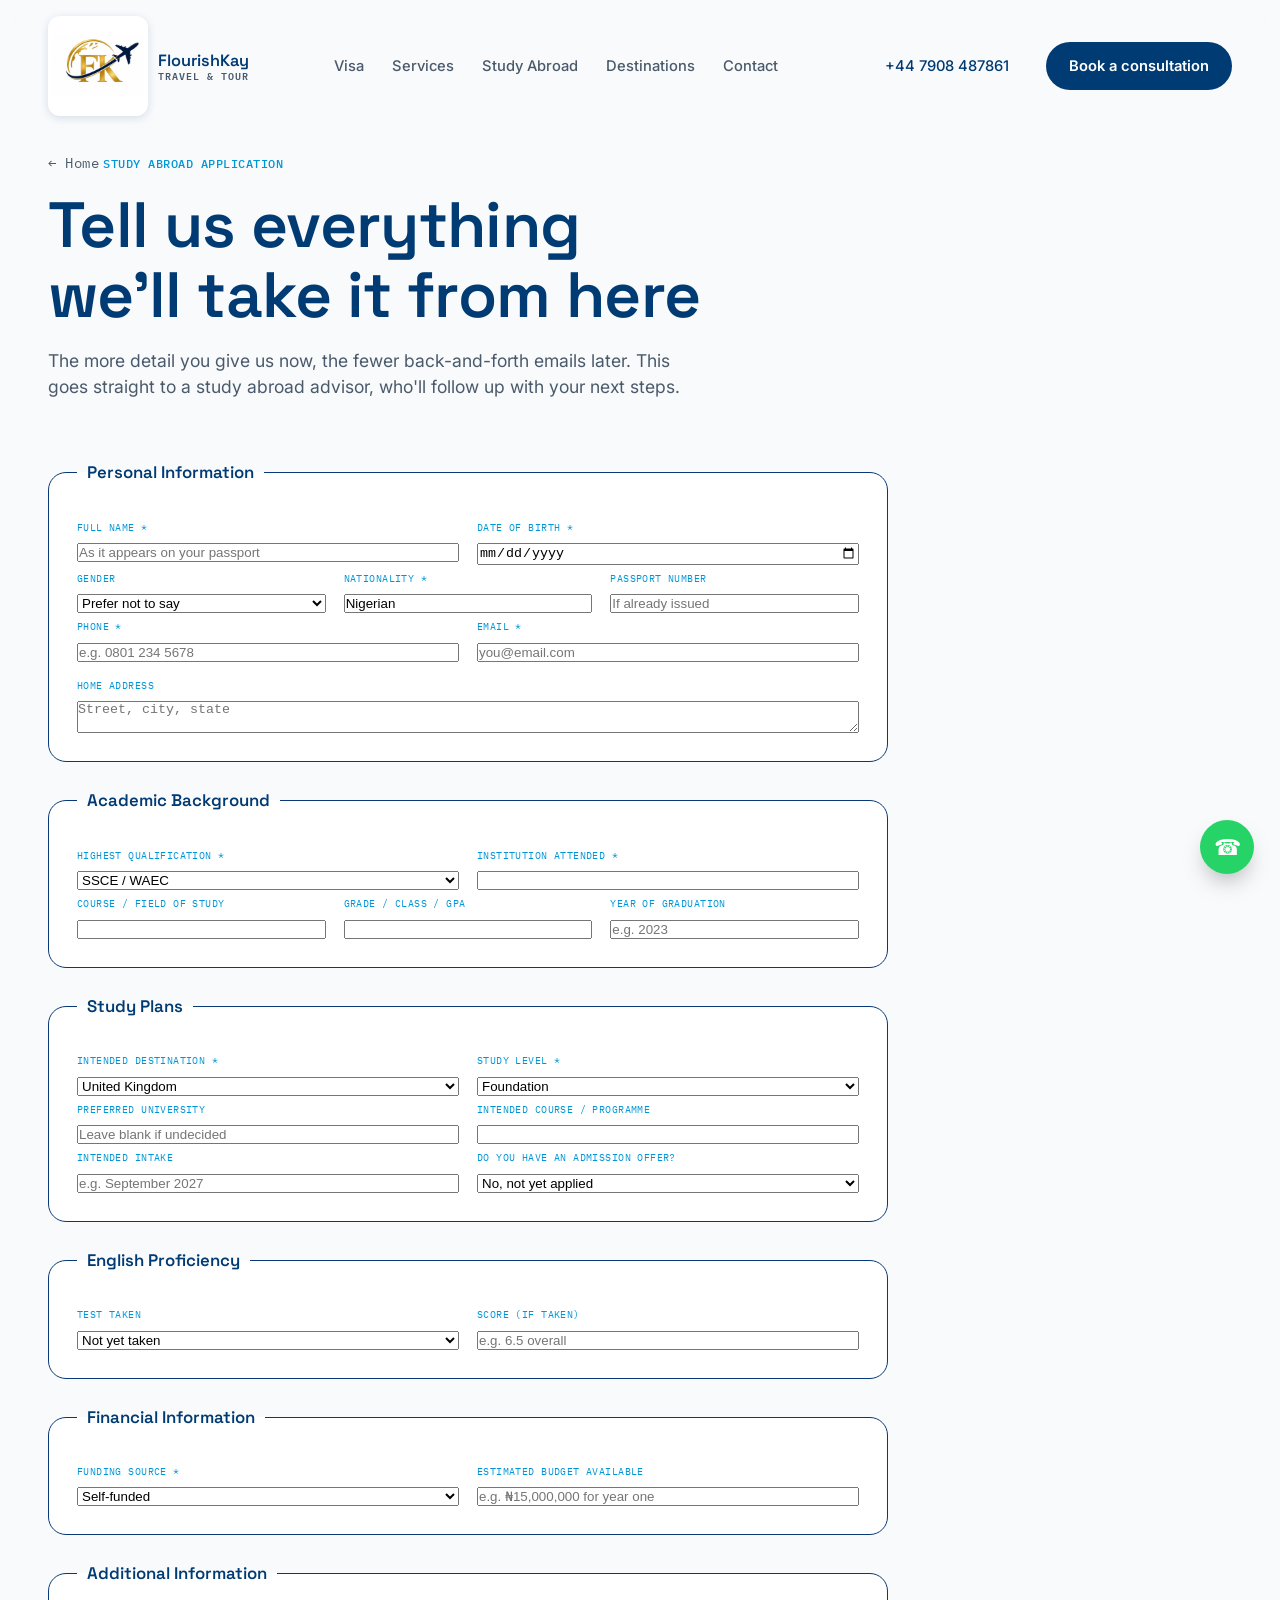
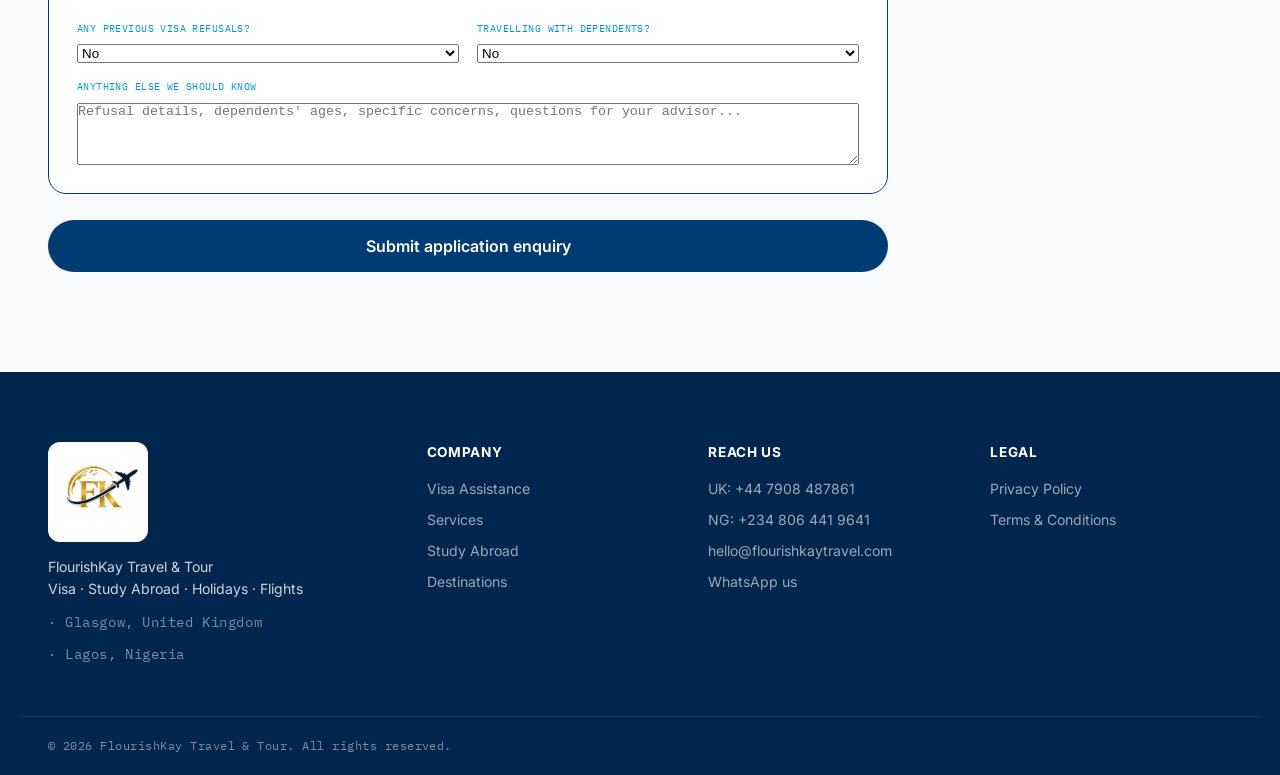
==== commit 68a583ec: "Update study-application.html" ====
--- a/study-application.html
+++ b/study-application.html
@@ -43,9 +43,7 @@
 <main>
   <section class="app-hero">
     <div class="wrap">
-      <a href="index.html#study" class="back-link mono">← Home</a>   
-      <a></a>
-      <p></p>
+      <a href="index.html#study" class="back-link mono">← Home</a>
       <p class="eyebrow mono">STUDY ABROAD APPLICATION</p>
       <h1>Tell us everything <br>we'll take it from here</h1>
       <p class="hero-lead">The more detail you give us now, the fewer back-and-forth emails later. This goes straight to a study abroad advisor, who'll follow up with your next steps.</p>
@@ -254,7 +252,7 @@
         </fieldset>
 
         <button type="submit" class="btn btn-primary btn-lg">Submit application enquiry</button>
-        <p class="contact-confirm" id="appConfirm" hidden>Your email app should now be open with your full application pre-filled — hit send and a study abroad advisor will follow up within one business day.</p>
+        <p class="contact-confirm" id="appConfirm" hidden>Your email app should now be open with your full application pre-filled - hit send and a study abroad advisor will follow up within one business day.</p>
       </form>
     </div>
   </section>
@@ -284,8 +282,8 @@
     </div>
     <div>
       <h4>Legal</h4>
-      <a href="#">Privacy Policy</a>
-      <a href="#">Terms &amp; Conditions</a>
+      <a href="terms-and-privacy.html">Privacy Policy</a>
+      <a href="terms-and-privacy.html">Terms &amp; Conditions</a>
     </div>
   </div>
   <div class="wrap footer-bottom mono small">
